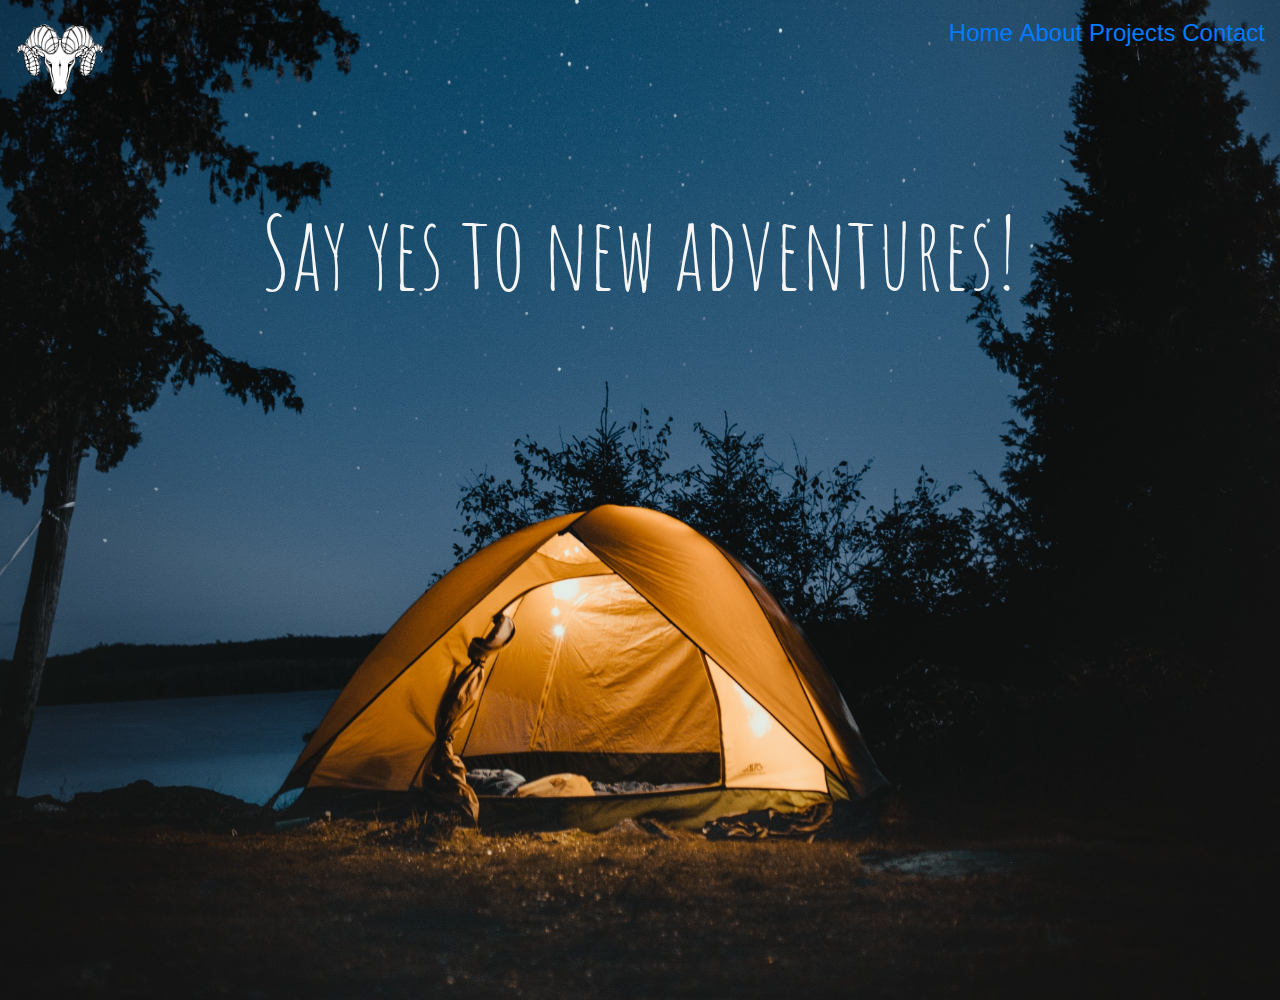
==== index.html @ 923f4754 "Initial Save of website html and css files." ====
<!DOCTYPE html>
<html>
    <head>
        <style>
            ul {
              list-style-type: none;
              margin: 0px;
              padding: 15px;
              float: right;
              font-size: x-large;
            
            }
            li {
              display: inline;
            }
            </style> 
        <title>Home - An_Aries_Adventure</title>
        <link rel="stylesheet" href="https://stackpath.bootstrapcdn.com/bootstrap/4.3.1/css/bootstrap.min.css" integrity="sha384-ggOyR0iXCbMQv3Xipma34MD+dH/1fQ784/j6cY/iJTQUOhcWr7x9JvoRxT2MZw1T" crossorigin="anonymous">
        <link rel= "stylesheet" type="text/css" href="custom_style_sheet.css">
        <link href="https://fonts.googleapis.com/css2?family=Amatic+SC:wght@700&display=swap" rel="stylesheet">
    </head>
        <body class="background-image" >
            <div>
                <ul>
                    <li><a href="index.html">Home</a></li>
                    <li><a href="about.html">About</a></li>
                    <li><a href="projects.html">Projects</a></li>
                    <li><a href="contact.html">Contact</a></li>
           
                </ul>
            </div>
        <img class = "logo" src="Photos/Aries.png" alt = "Aries Symbol">
        <br />
        <br />
        <br />
        <br />
        <br />
        <br />
        <br />
        <br />
        <div>
            <h1 class = "maintext">Say yes to new adventures!</h1>
        </div>
       







 

        </body>
</html>
---- custom_style_sheet.css ----
body, html {
    height: 100%;
}



.background-image{
        background-image: url('Photos/Background1new.jpg');
        height: 1000px;
        width: 1280px;
        background-repeat: no-repeat;
        background-size: 100%;
        background-position: center;

}

.aboutmebackground{
  background-image: url('Photos/ocean.jpg');
  background-repeat: no-repeat;
  background-size: 100%;
}
.projectbackground{
    background-image: url('Photos/road.jpg');
    background-repeat: no-repeat;
    background-size: 100%;
}
.contactbackground{
  background-image: url('Photos/waterfall.jpg');
  background-repeat: no-repeat;
  background-size: 100%;
}
.about_me_image{
  width: 410px;
  padding: 15px;
  border-radius: 5px;
  border-color: black;
  
}
.logo{
  width: 100px;
  float: left;
  margin: 10px
}


.maintext{
  color: whitesmoke;
  float: center;
  text-align: center;
  font-family: 'Amatic SC', cursive;
  font-size: 100px
}

.contact_container {
  border-radius: 5px;
  background-color: #f2f2f2;
  padding:20px;
  margin-left: 50px;
  margin-right: 50px;
}  

.background-color{
  color: whitesmoke;
}

.project_image{
  border-radius: 5px;
  width: 200px;
  height: 200px;
  float: center
  
}

.icon_image{
  border-radius: 2px;
  display: block;
  margin-left: auto;
  margin-right: auto;
  width: 50px;
  height: 50px;
}

.icontext{
  text-align: center;
}

.tooltip {
  position: relative;
  display: inline-block;
  border-bottom: 1px dotted black;
}

.tooltip .tooltiptext {
  visibility: hidden;
  width: 120px;
  background-color: #555;
  color: #fff;
  text-align: center;
  border-radius: 6px;
  padding: 5px 0;
  position: absolute;
  z-index: 1;
  bottom: 125%;
  left: 50%;
  margin-left: -60px;
  opacity: 0;
  transition: opacity 0.3s;
}

.tooltip .tooltiptext::after {
  content: "";
  position: absolute;
  top: 100%;
  left: 50%;
  margin-left: -5px;
  border-width: 5px;
  border-style: solid;
  border-color: #555 transparent transparent transparent;
}

.tooltip:hover .tooltiptext {
  visibility: visible;
  opacity: 1;
}
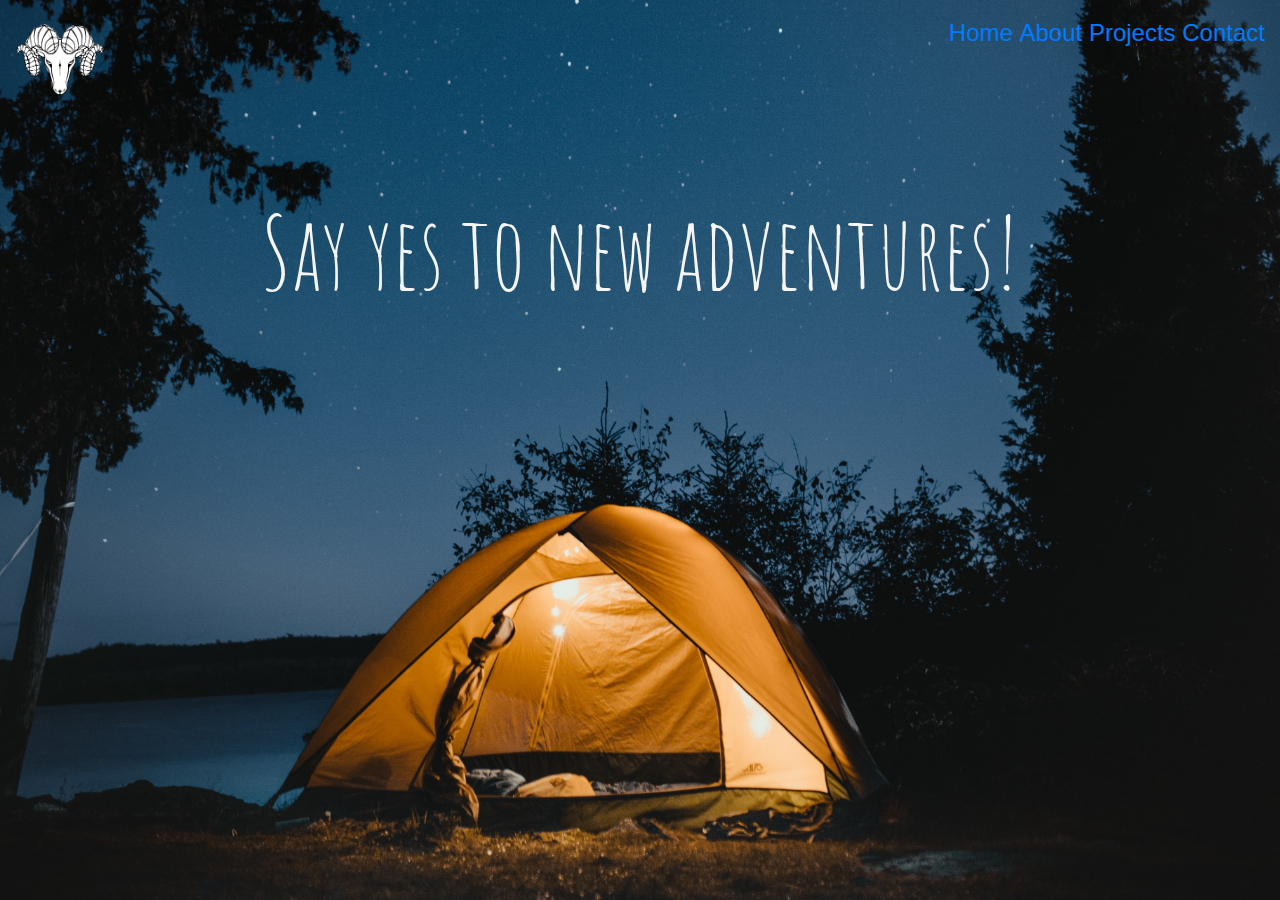
==== commit 5e1d8310: "Added meta elements to make the home page (index) responsive. changed static px value to auto for ba" ====
--- a/index.html
+++ b/index.html
@@ -15,6 +15,7 @@
             }
             </style> 
         <title>Home - An_Aries_Adventure</title>
+        <meta name="viewport" content="width=device-width, initial-scale=1.0">
         <link rel="stylesheet" href="https://stackpath.bootstrapcdn.com/bootstrap/4.3.1/css/bootstrap.min.css" integrity="sha384-ggOyR0iXCbMQv3Xipma34MD+dH/1fQ784/j6cY/iJTQUOhcWr7x9JvoRxT2MZw1T" crossorigin="anonymous">
         <link rel= "stylesheet" type="text/css" href="custom_style_sheet.css">
         <link href="https://fonts.googleapis.com/css2?family=Amatic+SC:wght@700&display=swap" rel="stylesheet">
--- a/custom_style_sheet.css
+++ b/custom_style_sheet.css
@@ -6,11 +6,12 @@
 
 .background-image{
         background-image: url('Photos/Background1new.jpg');
-        height: 1000px;
-        width: 1280px;
+        height: auto;
+        width: auto;
         background-repeat: no-repeat;
         background-size: 100%;
         background-position: center;
+        max-width: 100%;
 
 }
 
@@ -28,6 +29,7 @@
   background-image: url('Photos/waterfall.jpg');
   background-repeat: no-repeat;
   background-size: 100%;
+  max-width: 100%;
 }
 .about_me_image{
   width: 410px;
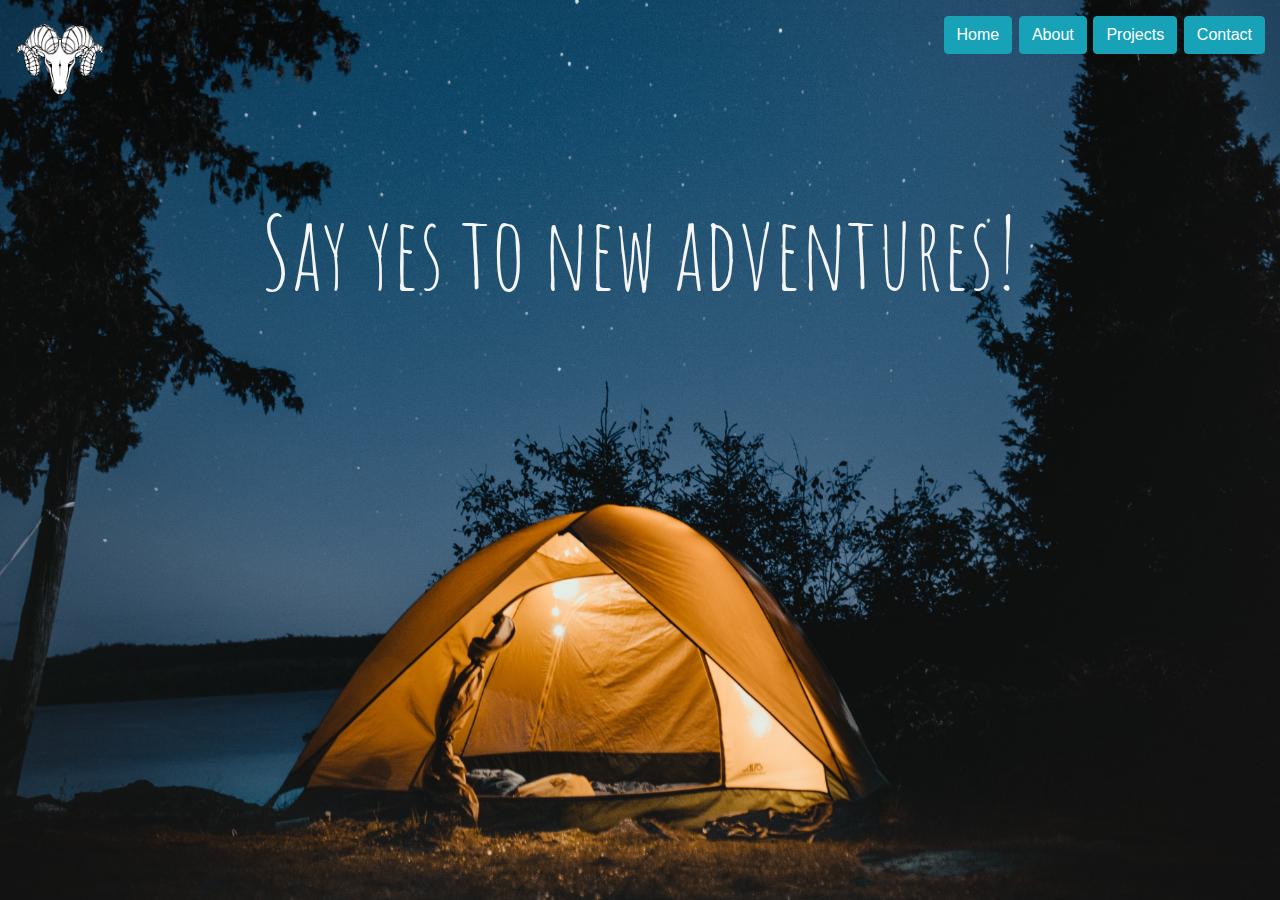
==== commit 15a7ca67: "added button links to all html pages. Added wire diagram with page linking" ====
--- a/index.html
+++ b/index.html
@@ -23,11 +23,10 @@
         <body class="background-image" >
             <div>
                 <ul>
-                    <li><a href="index.html">Home</a></li>
-                    <li><a href="about.html">About</a></li>
-                    <li><a href="projects.html">Projects</a></li>
-                    <li><a href="contact.html">Contact</a></li>
-           
+                    <li><a href="index.html" class="btn btn-info" role="button">Home</a></li>
+                    <li><a href="about.html" class="btn btn-info" role="button">About</a></li>
+                    <li><a href="projects.html" class="btn btn-info" role="button">Projects</a></li>
+                    <li><a href="contact.html" class="btn btn-info" role="button">Contact</a></li>
                 </ul>
             </div>
         <img class = "logo" src="Photos/Aries.png" alt = "Aries Symbol">
--- a/custom_style_sheet.css
+++ b/custom_style_sheet.css
@@ -17,8 +17,12 @@
 
 .aboutmebackground{
   background-image: url('Photos/ocean.jpg');
+  height: auto;
+  width: auto;
   background-repeat: no-repeat;
   background-size: 100%;
+  background-position: center;
+  max-width: 100%;
 }
 .projectbackground{
     background-image: url('Photos/road.jpg');
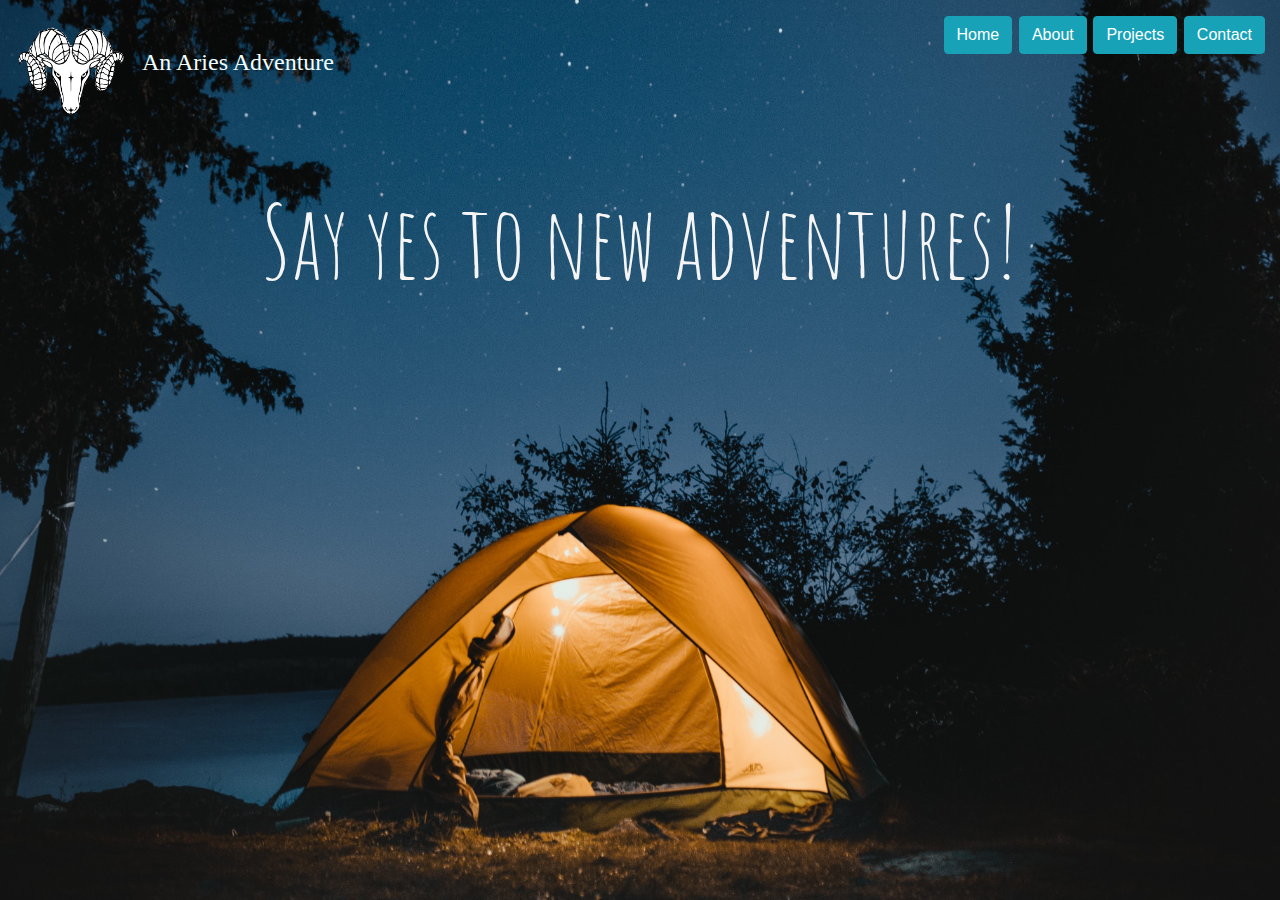
==== commit c9c09a98: "modified the logo to remove the background for the about, project, and contact pages. Added white ba" ====
--- a/index.html
+++ b/index.html
@@ -29,11 +29,10 @@
                     <li><a href="contact.html" class="btn btn-info" role="button">Contact</a></li>
                 </ul>
             </div>
-        <img class = "logo" src="Photos/Aries.png" alt = "Aries Symbol">
+        <img class = "Aries" src="Photos/Aries.png" alt = "Aries Symbol">
         <br />
         <br />
-        <br />
-        <br />
+        <h4 style="color: azure; font-family:cursive">An Aries Adventure</h4>
         <br />
         <br />
         <br />
--- a/custom_style_sheet.css
+++ b/custom_style_sheet.css
@@ -26,13 +26,20 @@
 }
 .projectbackground{
     background-image: url('Photos/road.jpg');
+    height: auto;
+    width: auto;
     background-repeat: no-repeat;
     background-size: 100%;
+    background-position: center;
+    max-width: 100%;
 }
 .contactbackground{
   background-image: url('Photos/waterfall.jpg');
+  height: auto;
+  width: auto;
   background-repeat: no-repeat;
   background-size: 100%;
+  background-position: center;
   max-width: 100%;
 }
 .about_me_image{
@@ -43,11 +50,16 @@
   
 }
 .logo{
-  width: 100px;
+  width: 300px;
   float: left;
   margin: 10px
 }
 
+.Aries{
+  width: 122px;
+  float: left;
+  margin: 10px;
+}
 
 .maintext{
   color: whitesmoke;
